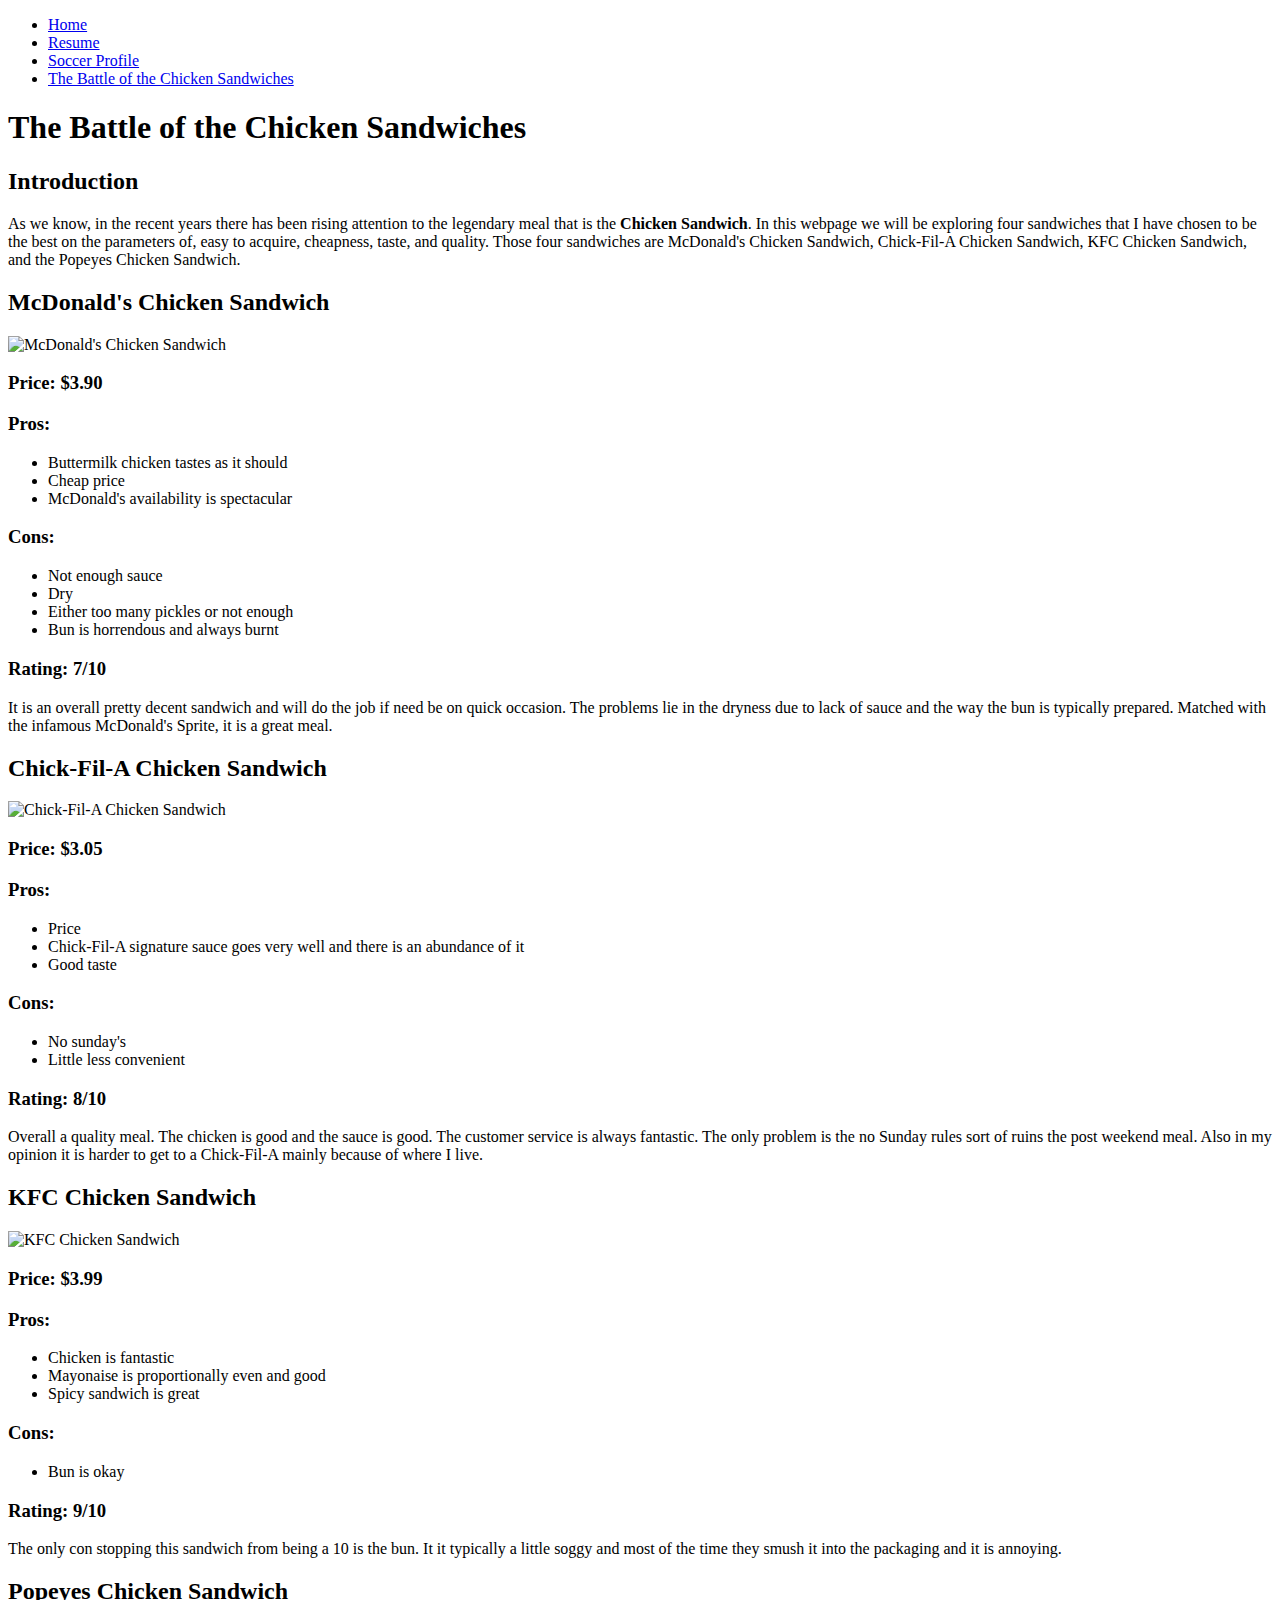
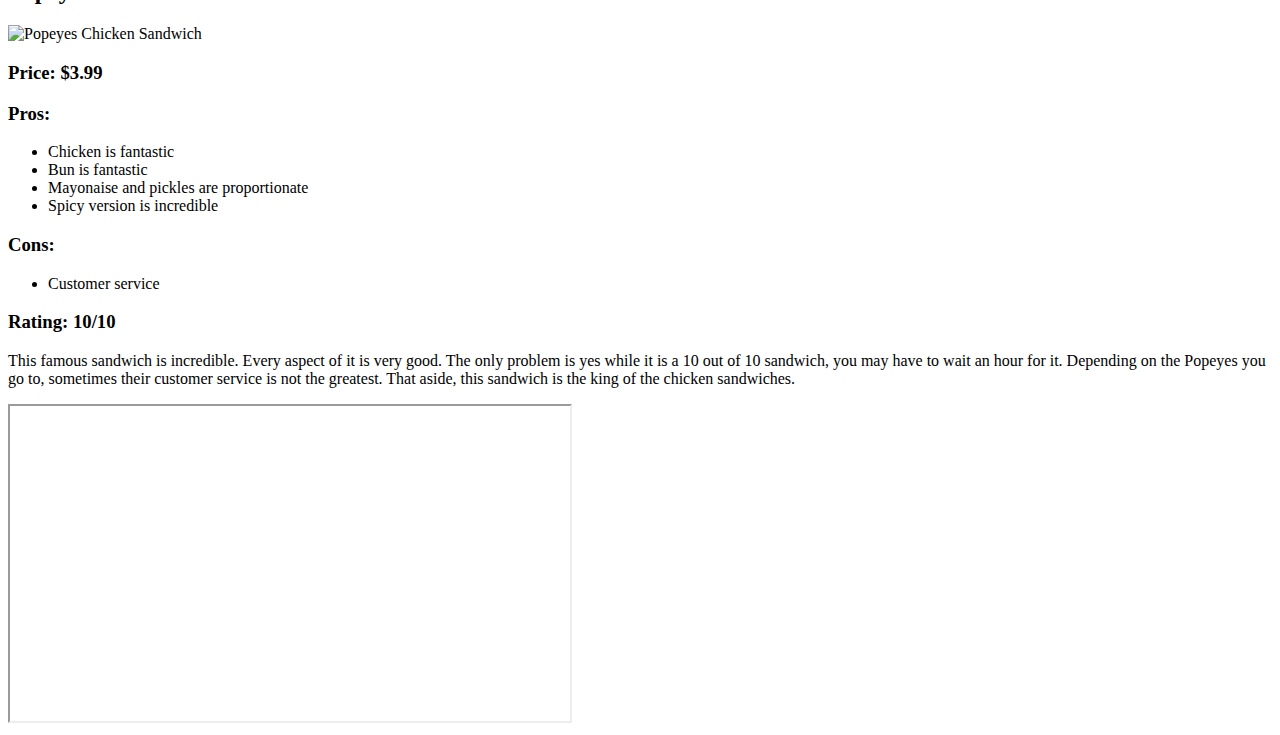
==== chickensandwich.html @ f32a06ec "copied project1" ====
<!DOCTYPE html>
<html lang="en">
<head>
  <meta charset="UTF-8">
  <title>The Battle of the Chicken Sandwiches</title>
</head>

<body>
  <nav>
    <ul>
      <li><a href="index.html">Home</a></li>
      <li><a href="resume.html">Resume</a></li>
      <li><a href="soccerprofile.html">Soccer Profile</a></li>
      <li><a href="chickensandwich.html">The Battle of the Chicken Sandwiches</a></li>
    </ul>
  </nav>
  <section>
    <h1>The Battle of the Chicken Sandwiches</h1>
    <h2>Introduction</h2>
    <p>As we know, in the recent years there has been rising attention to the legendary meal that is the <strong>Chicken Sandwich</strong>. In this webpage we will be exploring four sandwiches that I have chosen to be the best on the parameters of, easy to acquire, cheapness, taste, and quality. Those four sandwiches are McDonald's Chicken Sandwich, Chick-Fil-A Chicken Sandwich, KFC Chicken Sandwich, and the Popeyes Chicken Sandwich.<p>
  </section>
  
  <section>
    <h2>McDonald's Chicken Sandwich</h2>
    <img src="images/mcdonalds.jpg" alt="McDonald's Chicken Sandwich">
    <h3>Price: $3.90</h3>
    <h3>Pros:</h3>
    <ul>
      <li>Buttermilk chicken tastes as it should</li>
      <li>Cheap price</li>
      <li>McDonald's availability is spectacular</li>
    </ul>
    <h3>Cons:</h3>
    <ul>
      <li>Not enough sauce</li>
      <li>Dry</li>
      <li>Either too many pickles or not enough</li>
      <li>Bun is horrendous and always burnt</li>
    </ul>
    <h3>Rating: 7/10</h3>
    <p>It is an overall pretty decent sandwich and will do the job if need be on quick occasion. The problems lie in the dryness due to lack of sauce and the way the bun is typically prepared. Matched with the infamous McDonald's Sprite, it is a great meal.</p>
  </section>
  
  <section>
    <h2>Chick-Fil-A Chicken Sandwich</h2>
    <img src="images/chickfila.jpg" alt="Chick-Fil-A Chicken Sandwich">
    <h3>Price: $3.05</h3>
    <h3>Pros:</h3>
    <ul>
      <li>Price</li>
      <li>Chick-Fil-A signature sauce goes very well and there is an abundance of it</li>
      <li>Good taste</li>
    </ul>
    <h3>Cons:</h3>
    <ul>
      <li>No sunday's</li>
      <li>Little less convenient</li>
    </ul>
    <h3>Rating: 8/10</h3>
    <p>Overall a quality meal. The chicken is good and the sauce is good. The customer service is always fantastic. The only problem is the no Sunday rules sort of ruins the post weekend meal. Also in my opinion it is harder to get to a Chick-Fil-A mainly because of where I live.</p>
  </section>
  
  <section>  
    <h2>KFC Chicken Sandwich</h2>
    <img src="images/kfc.jpg" alt="KFC Chicken Sandwich">
    <h3>Price: $3.99</h3>
    <h3>Pros:</h3>
    <ul>
      <li>Chicken is fantastic</li>
      <li>Mayonaise is proportionally even and good</li>
      <li>Spicy sandwich is great</li>
    </ul>
    <h3>Cons:</h3>
    <ul> 
      <li>Bun is okay</li>
    </ul>
    <h3>Rating: 9/10</h3>
    <p>The only con stopping this sandwich from being a 10 is the bun. It it typically a little soggy and most of the time they smush it into the packaging and it is annoying.</p>
  </section>
  
  <section>
    <h2>Popeyes Chicken Sandwich</h2>
    <img src="images/popeyes.jpg" alt="Popeyes Chicken Sandwich">
    <h3>Price: $3.99</h3>
    <h3>Pros:</h3>
    <ul>
      <li>Chicken is fantastic</li>
      <li>Bun is fantastic</li>
      <li>Mayonaise and pickles are proportionate</li>
      <li>Spicy version is incredible</li>
    </ul>
    <h3>Cons:</h3>
    <ul>
      <li>Customer service</li>
    </ul>
    <h3>Rating: 10/10</h3>
    <p>This famous sandwich is incredible. Every aspect of it is very good. The only problem is yes while it is a 10 out of 10 sandwich, you may have to wait an hour for it. Depending on the Popeyes you go to, sometimes their customer service is not the greatest. That aside, this sandwich is the king of the chicken sandwiches.</p>
    <iframe width="560" height="315" src="https://www.youtube.com/embed/fM_Gb9YBxd0?start=1" title="YouTube video player" allow="accelerometer; autoplay; clipboard-write; encrypted-media; gyroscope; picture-in-picture" allowfullscreen></iframe>
  </section>
</body>
</html>
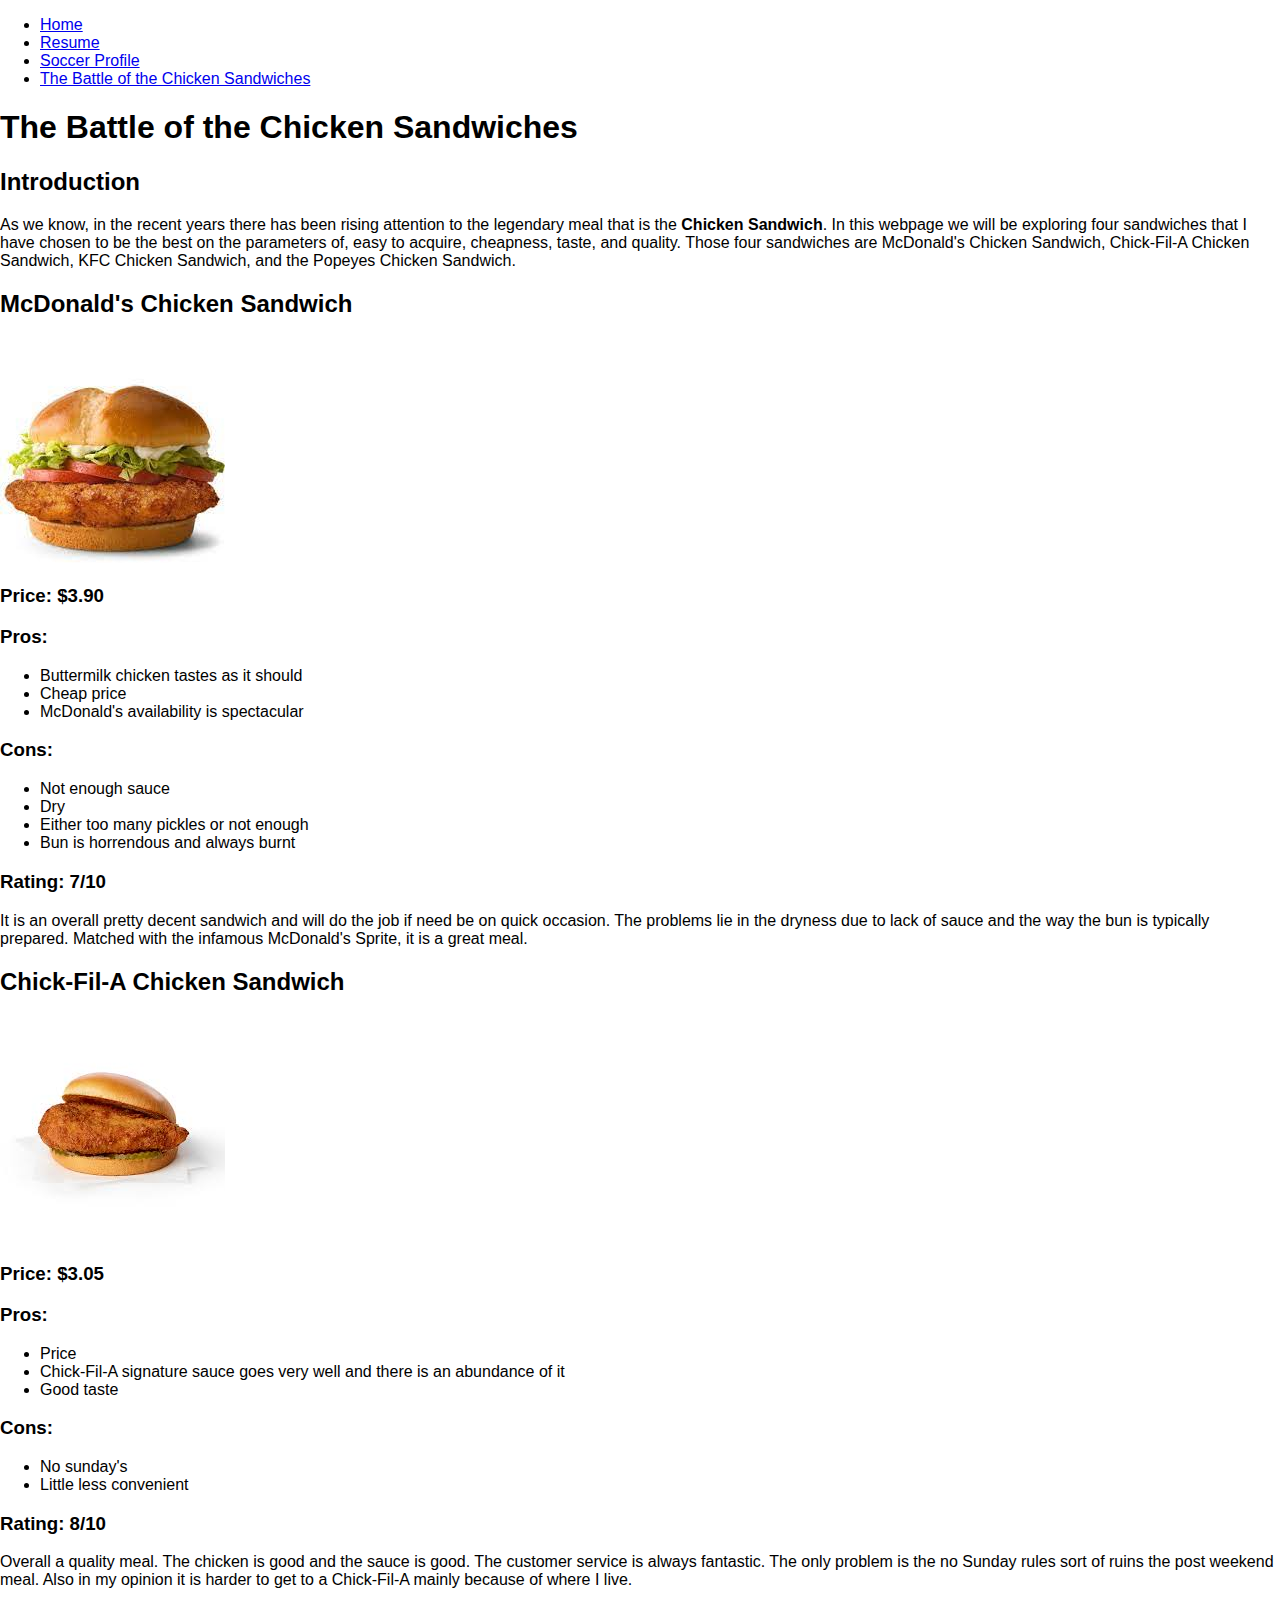
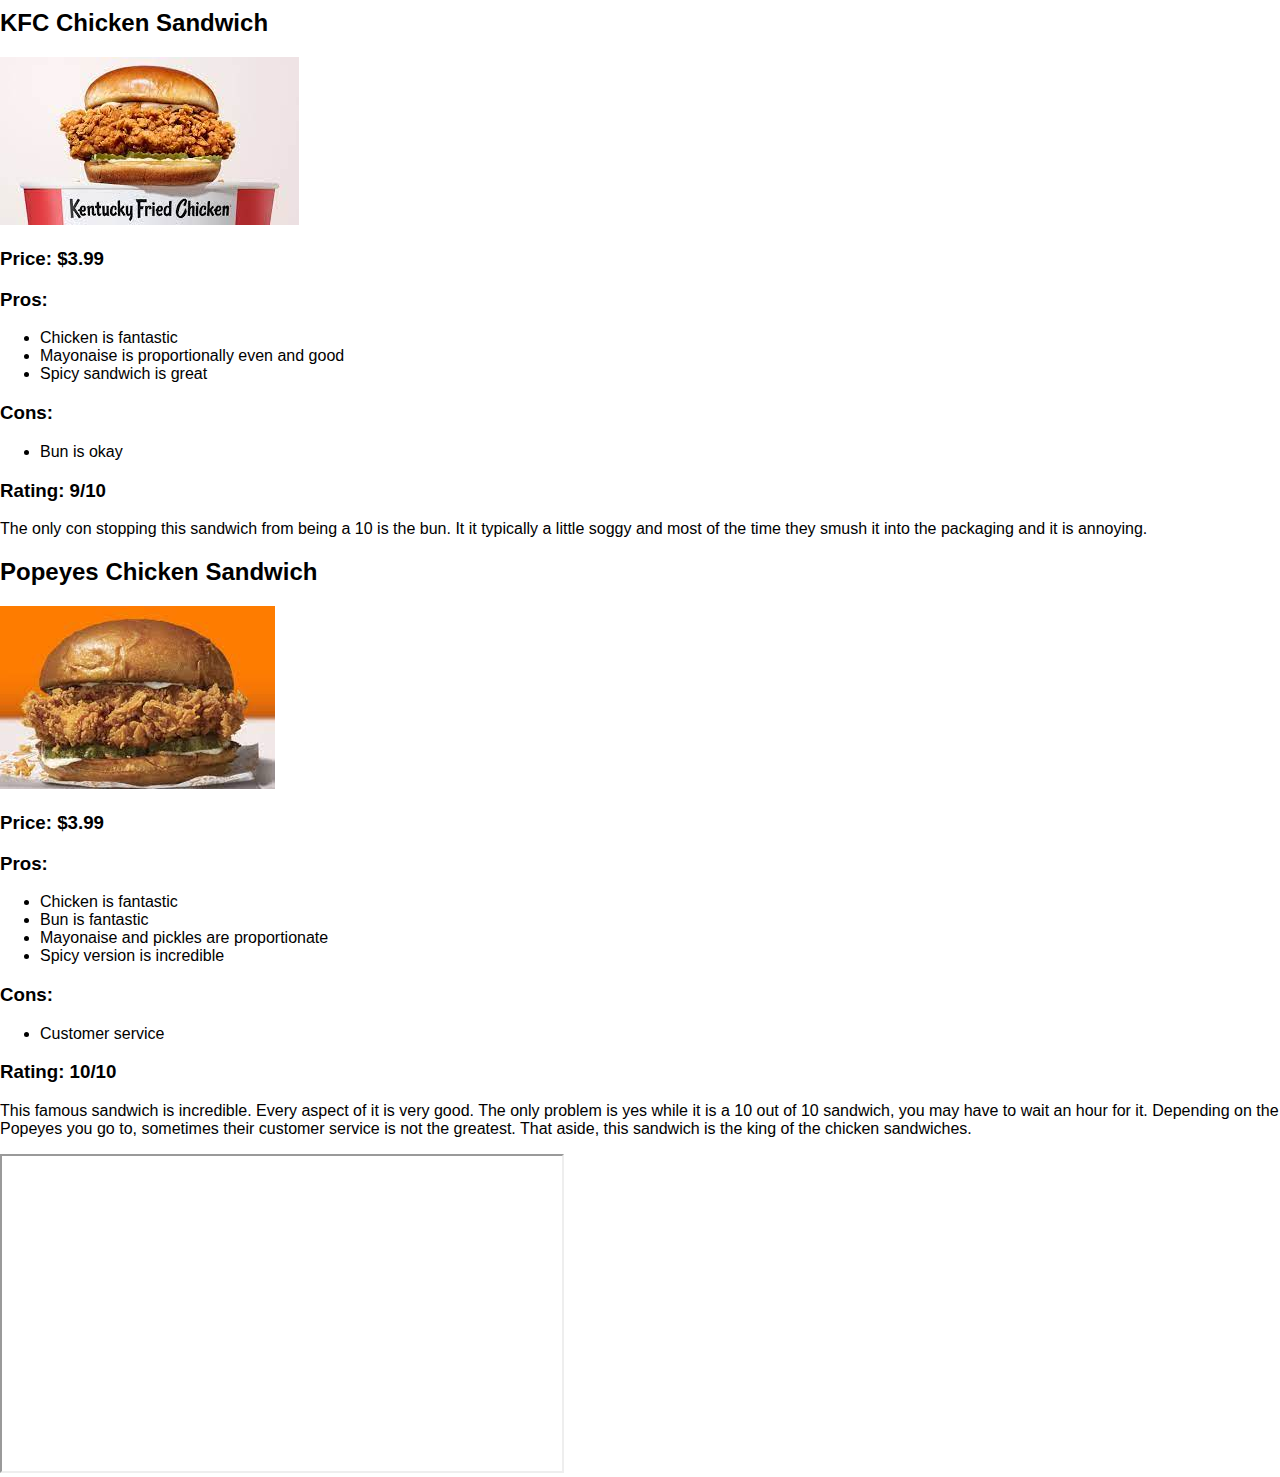
==== commit 2914cda0: "add style sheet reference" ====
--- a/chickensandwich.html
+++ b/chickensandwich.html
@@ -3,6 +3,8 @@
 <head>
   <meta charset="UTF-8">
   <title>The Battle of the Chicken Sandwiches</title>
+  <link rel="stylesheet" href="css/style.css">
+  <link rel="stylesheet" type="text/css" href="css/normalize.css">
 </head>
 
 <body>
--- a/css/style.css
+++ b/css/style.css
@@ -0,0 +1 @@
+
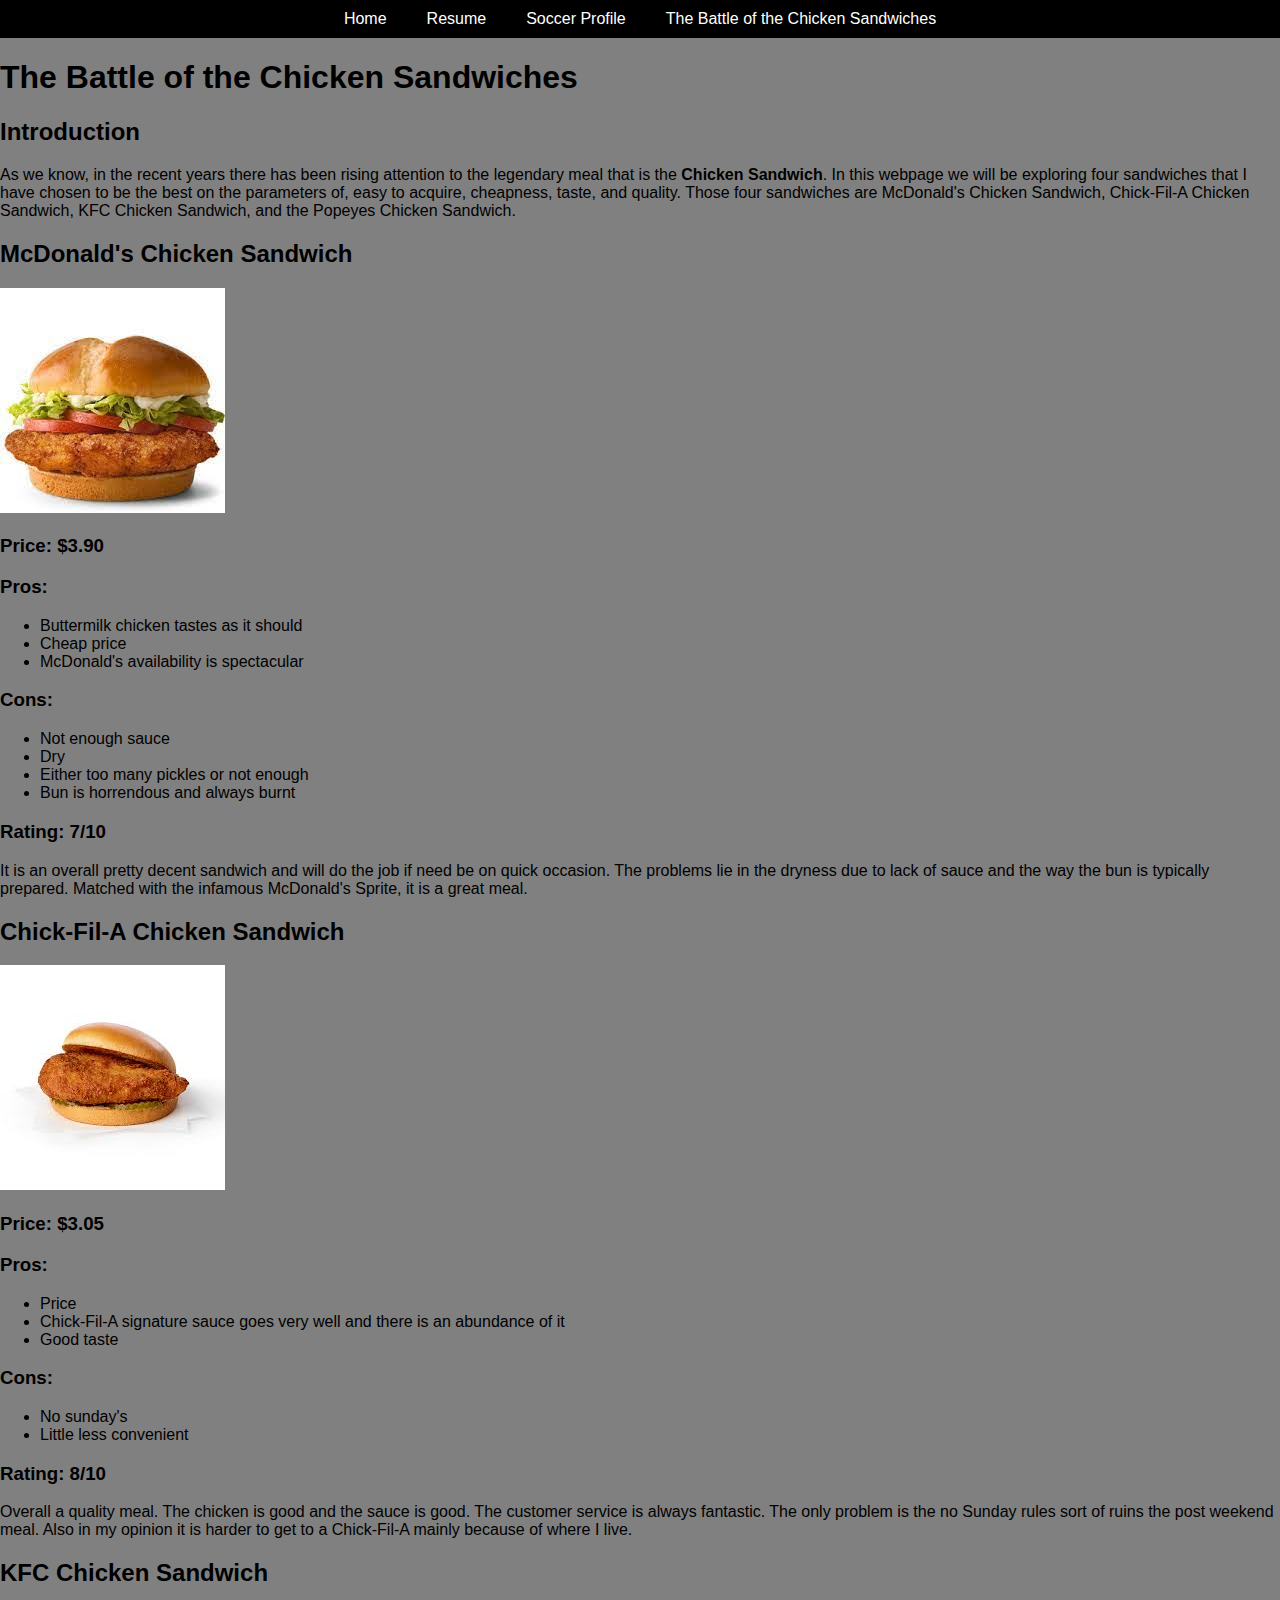
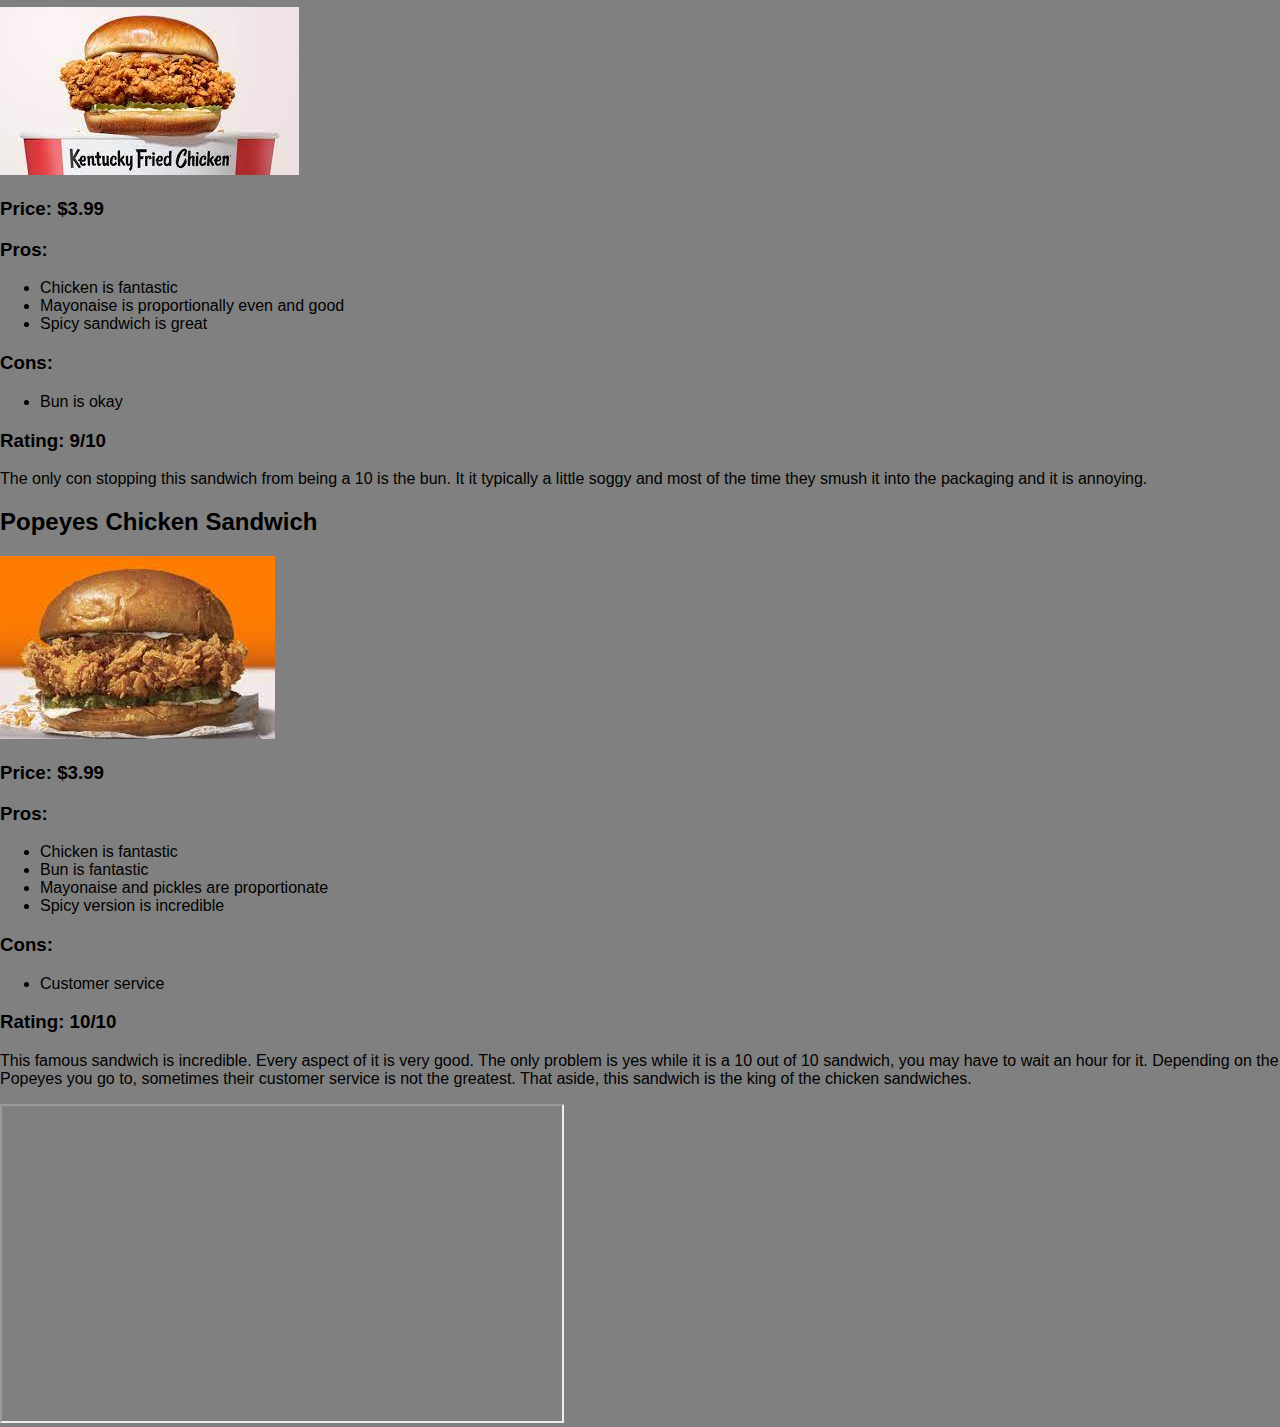
==== commit 414a7933: "fixing navbars" ====
--- a/chickensandwich.html
+++ b/chickensandwich.html
@@ -8,14 +8,16 @@
 </head>
 
 <body>
-  <nav>
-    <ul>
-      <li><a href="index.html">Home</a></li>
-      <li><a href="resume.html">Resume</a></li>
-      <li><a href="soccerprofile.html">Soccer Profile</a></li>
-      <li><a href="chickensandwich.html">The Battle of the Chicken Sandwiches</a></li>
-    </ul>
-  </nav>
+    <nav id="main-navbar">
+        <div id="navbar-container">
+          <ul>
+            <li><a href="index.html">Home</a></li>
+            <li><a href="resume.html">Resume</a></li>
+            <li><a href="soccerprofile.html">Soccer Profile</a></li>
+            <li><a href="chickensandwich.html">The Battle of the Chicken Sandwiches</a></li>
+          </ul>
+        </div>    
+      </nav>
   <section>
     <h1>The Battle of the Chicken Sandwiches</h1>
     <h2>Introduction</h2>
--- a/css/style.css
+++ b/css/style.css
@@ -1 +1,41 @@
+html{
+    background-color: gray;
+}
 
+#main-navbar{
+    background-color: black;
+    overflow: hidden;
+  }
+
+  #navbar-container{
+    float: left;
+    width: 100%;
+    position: relative;
+  }
+  
+  #navbar-container ul{
+    list-style-type: none;
+    margin: 0;
+    padding: 0;
+    position: relative;
+    left: 50%;
+    float: left;
+  }
+
+  #navbar-container ul li{
+    float: left;
+    position: relative;
+    right: 50%;
+    display: block;
+  }
+
+  #navbar-container ul li a{
+    display: block;
+    padding: 10px 20px;
+    color: #fff;
+    text-decoration: none;
+  }
+  
+  #navbar-container ul li a:hover{
+    background-color: gray;
+  }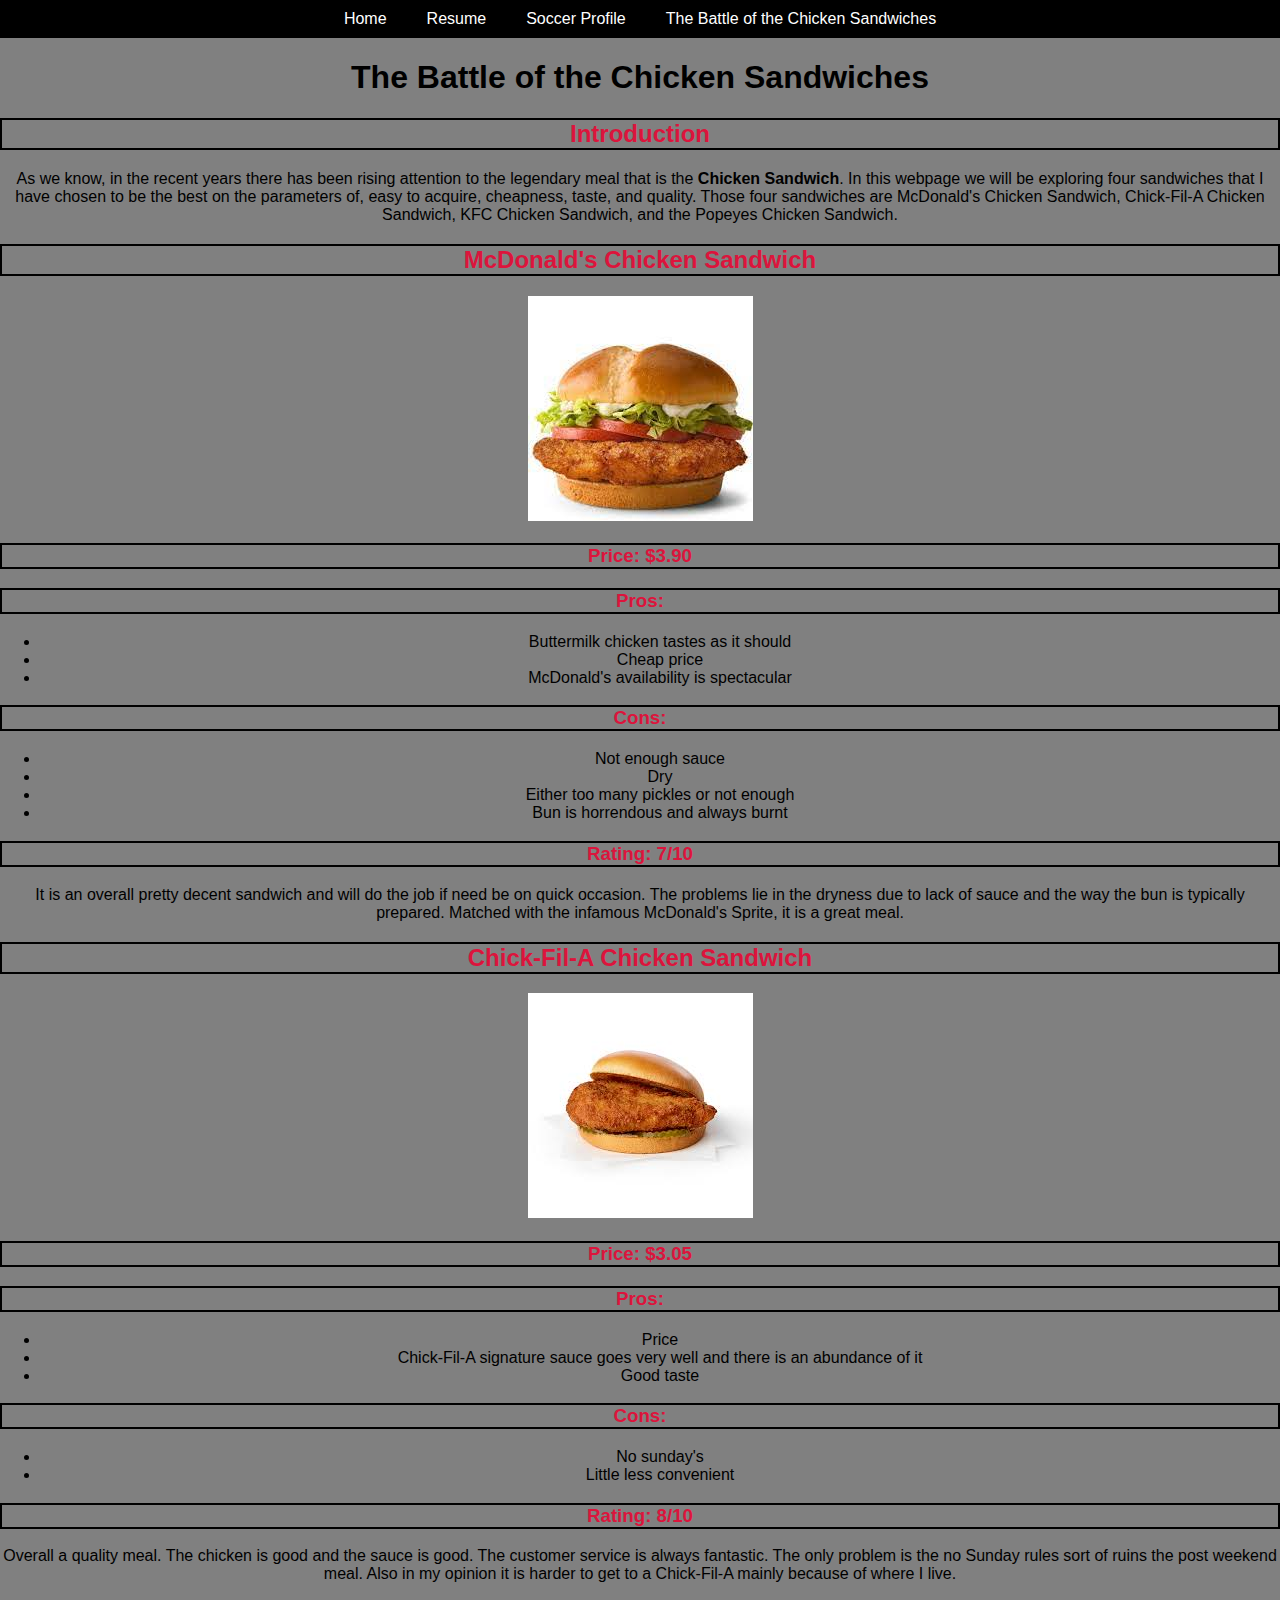
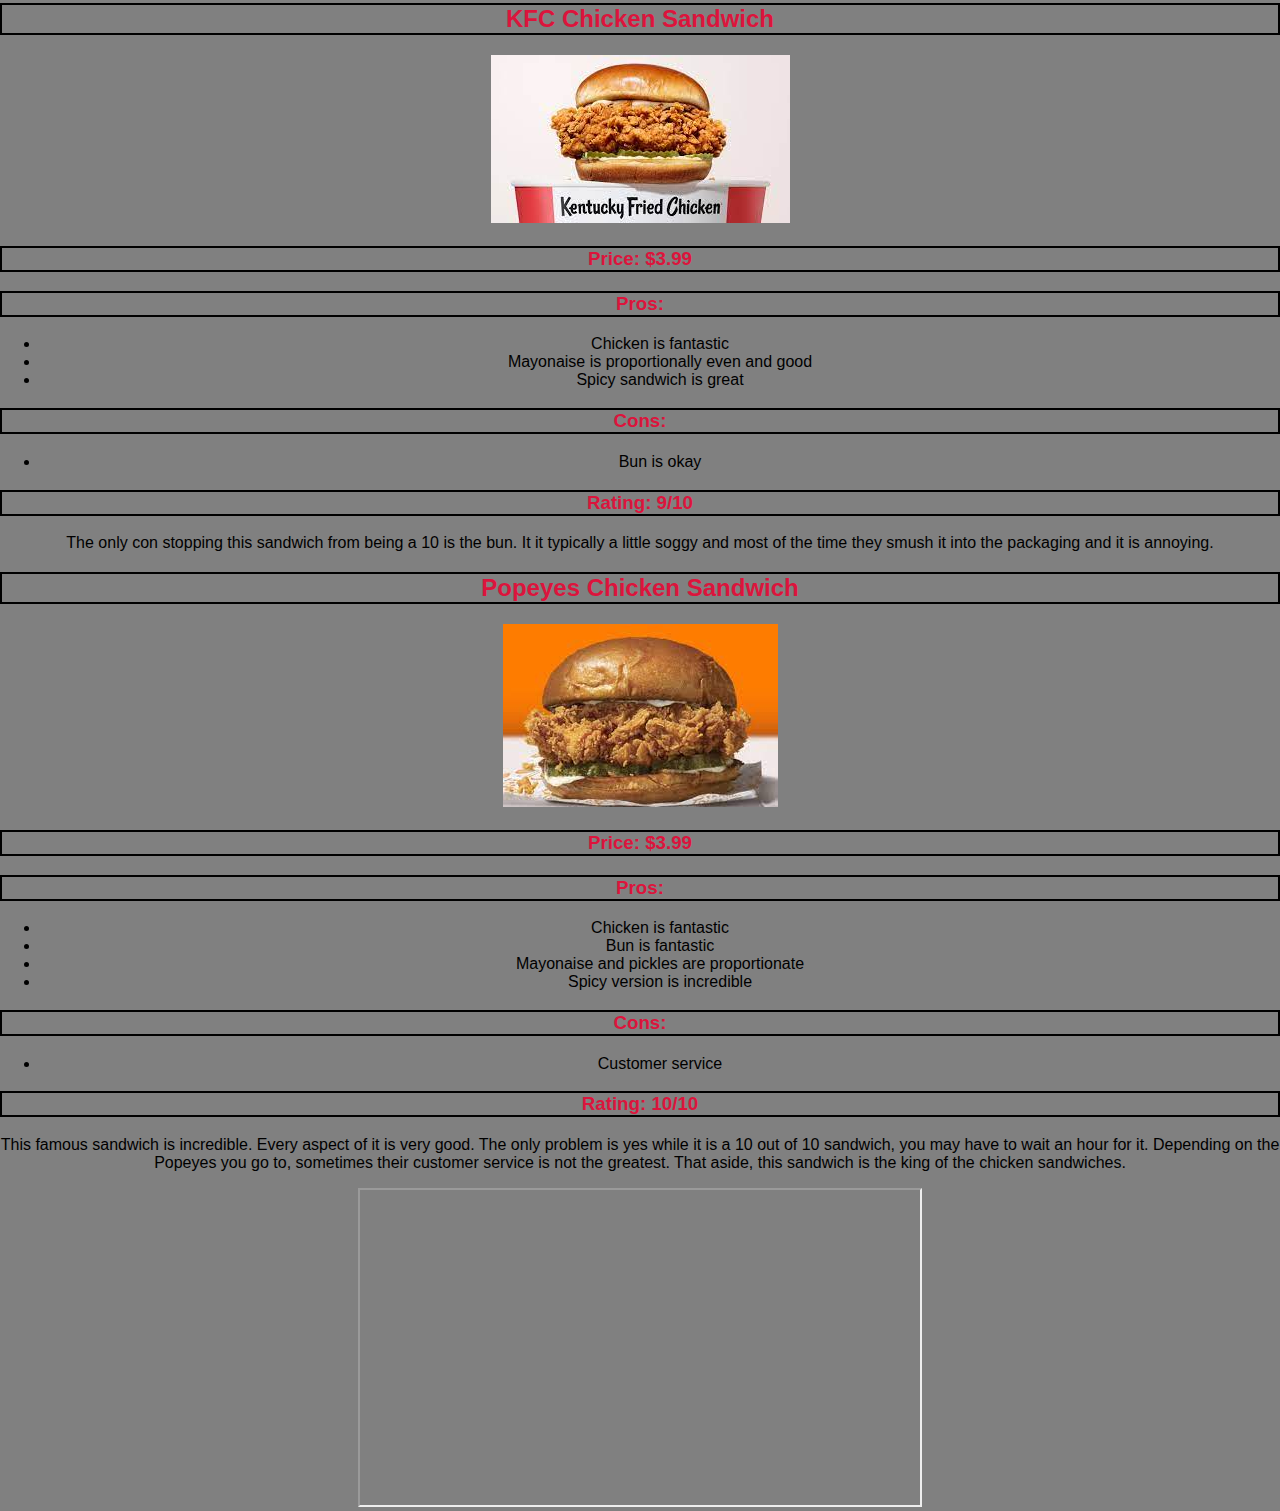
==== commit 2f58ed5b: "sandwich styling" ====
--- a/chickensandwich.html
+++ b/chickensandwich.html
@@ -7,7 +7,7 @@
   <link rel="stylesheet" type="text/css" href="css/normalize.css">
 </head>
 
-<body>
+<body id="sandwich-body">
     <nav id="main-navbar">
         <div id="navbar-container">
           <ul>
--- a/css/style.css
+++ b/css/style.css
@@ -38,4 +38,70 @@
   
   #navbar-container ul li a:hover{
     background-color: gray;
-  }+  }
+
+ #index-body{
+     text-align: center;
+ }
+
+ #index-body ul li{
+     list-style-type: none;
+ }
+
+ #resume-body{
+     text-align: center;
+     width: 1200px;
+ }
+
+ #resume-body ul li{
+     list-style-type: none;
+     font-family: 'Franklin Gothic Medium', 'Arial Narrow', Arial, sans-serif;
+     border: 1px solid black;
+ }
+ 
+ #resume-body li{
+     font-weight: bold;
+ }
+
+ #resume-h1{
+     font-weight: bold;
+     color: red;
+ }
+
+ #resume-body h2 , h3{
+     font-family: 'Segoe UI', Tahoma, Geneva, Verdana, sans-serif;
+ }
+
+ #soccerprofile-body{
+     text-align: center;
+     padding-left: 200px;
+     padding-right: 200px;
+ }
+
+ #soccerprofile-body h1, h2, h3{
+     text-align: center;
+     font-family: 'Gill Sans', 'Gill Sans MT', Calibri, 'Trebuchet MS', sans-serif;
+     color: crimson;
+     border-style: solid;
+     border-width: 2px;
+     border-color: black;
+ }
+
+ #soccerprofile-body ul li{
+     list-style-type: none;
+     font-family: 'Times New Roman', Times, serif;
+ }
+
+ #soccerprofile-body h4{
+     font-family: 'Gill Sans', 'Gill Sans MT', Calibri, 'Trebuchet MS', sans-serif;
+     color: yellow;
+ }
+
+ #me{
+     width: 300px;
+     border-radius: 100px;
+ }
+
+ #sandwich-body{
+     text-align: center;
+ }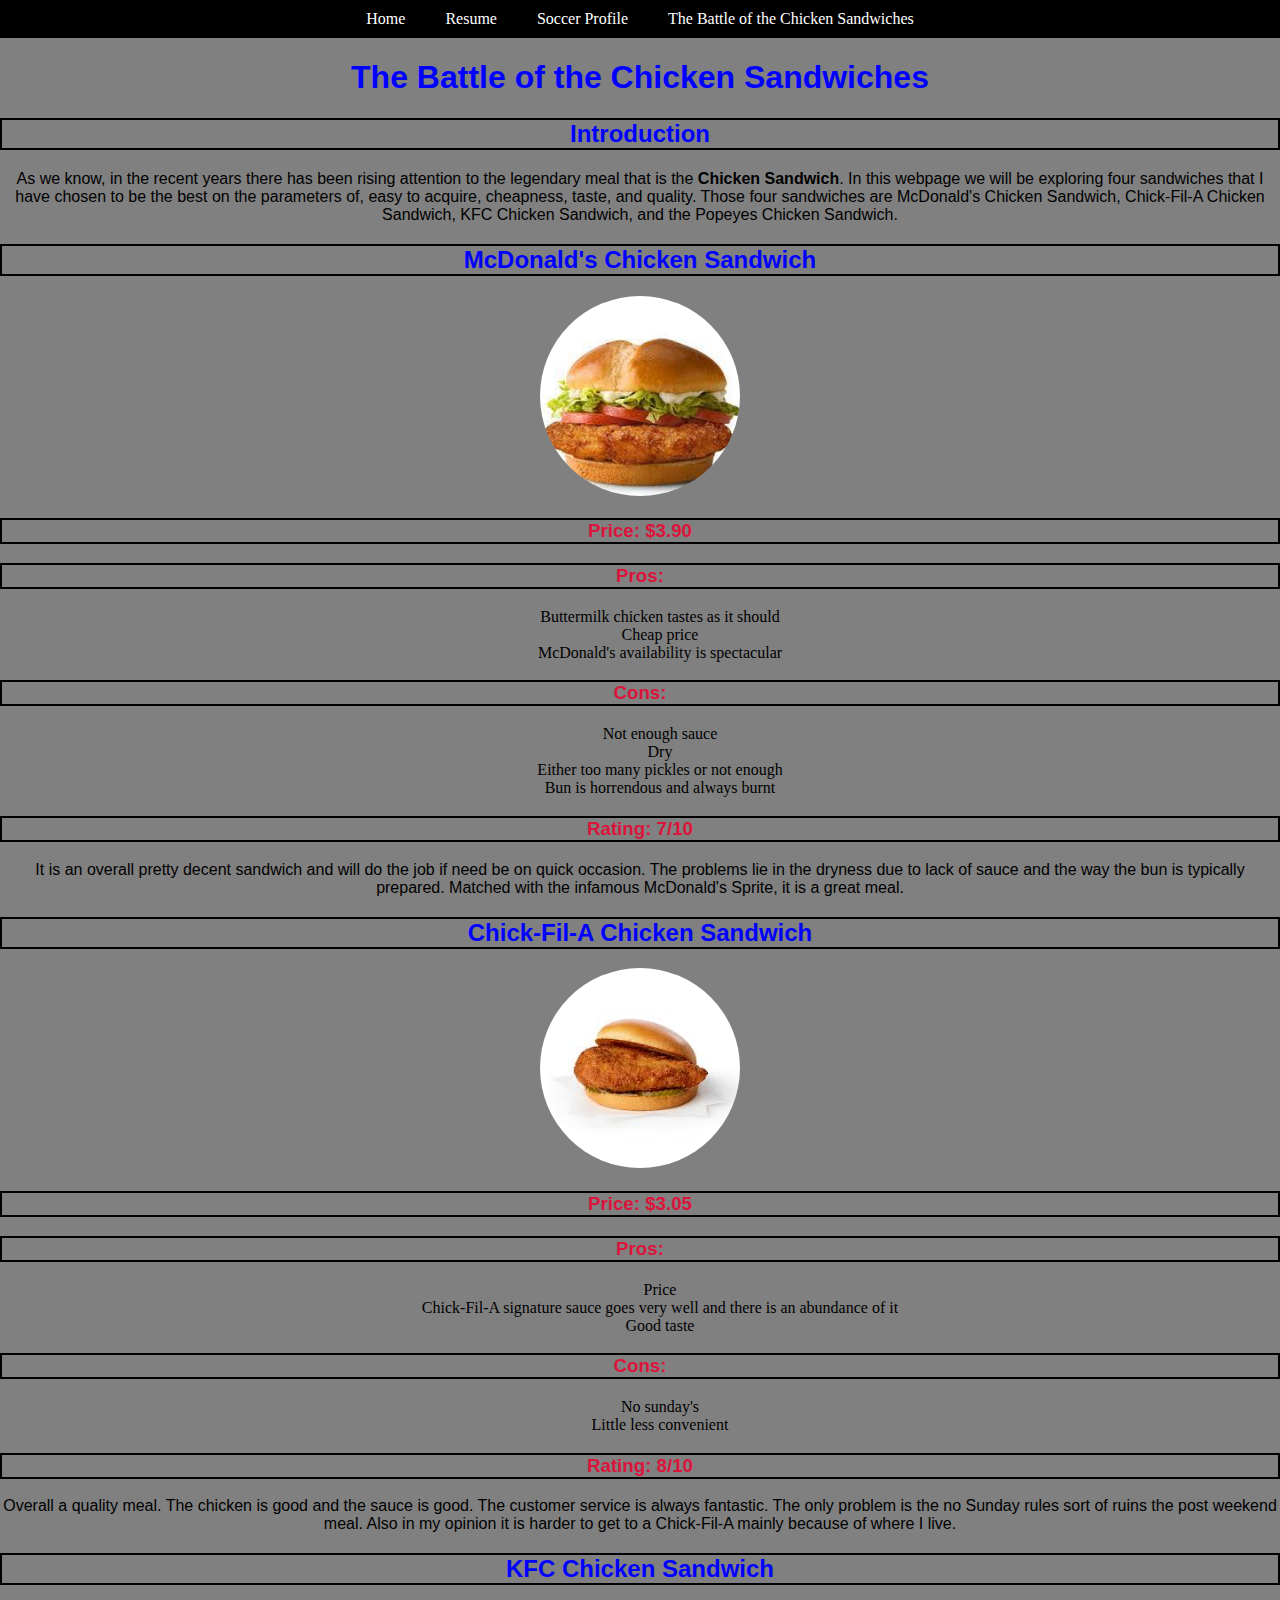
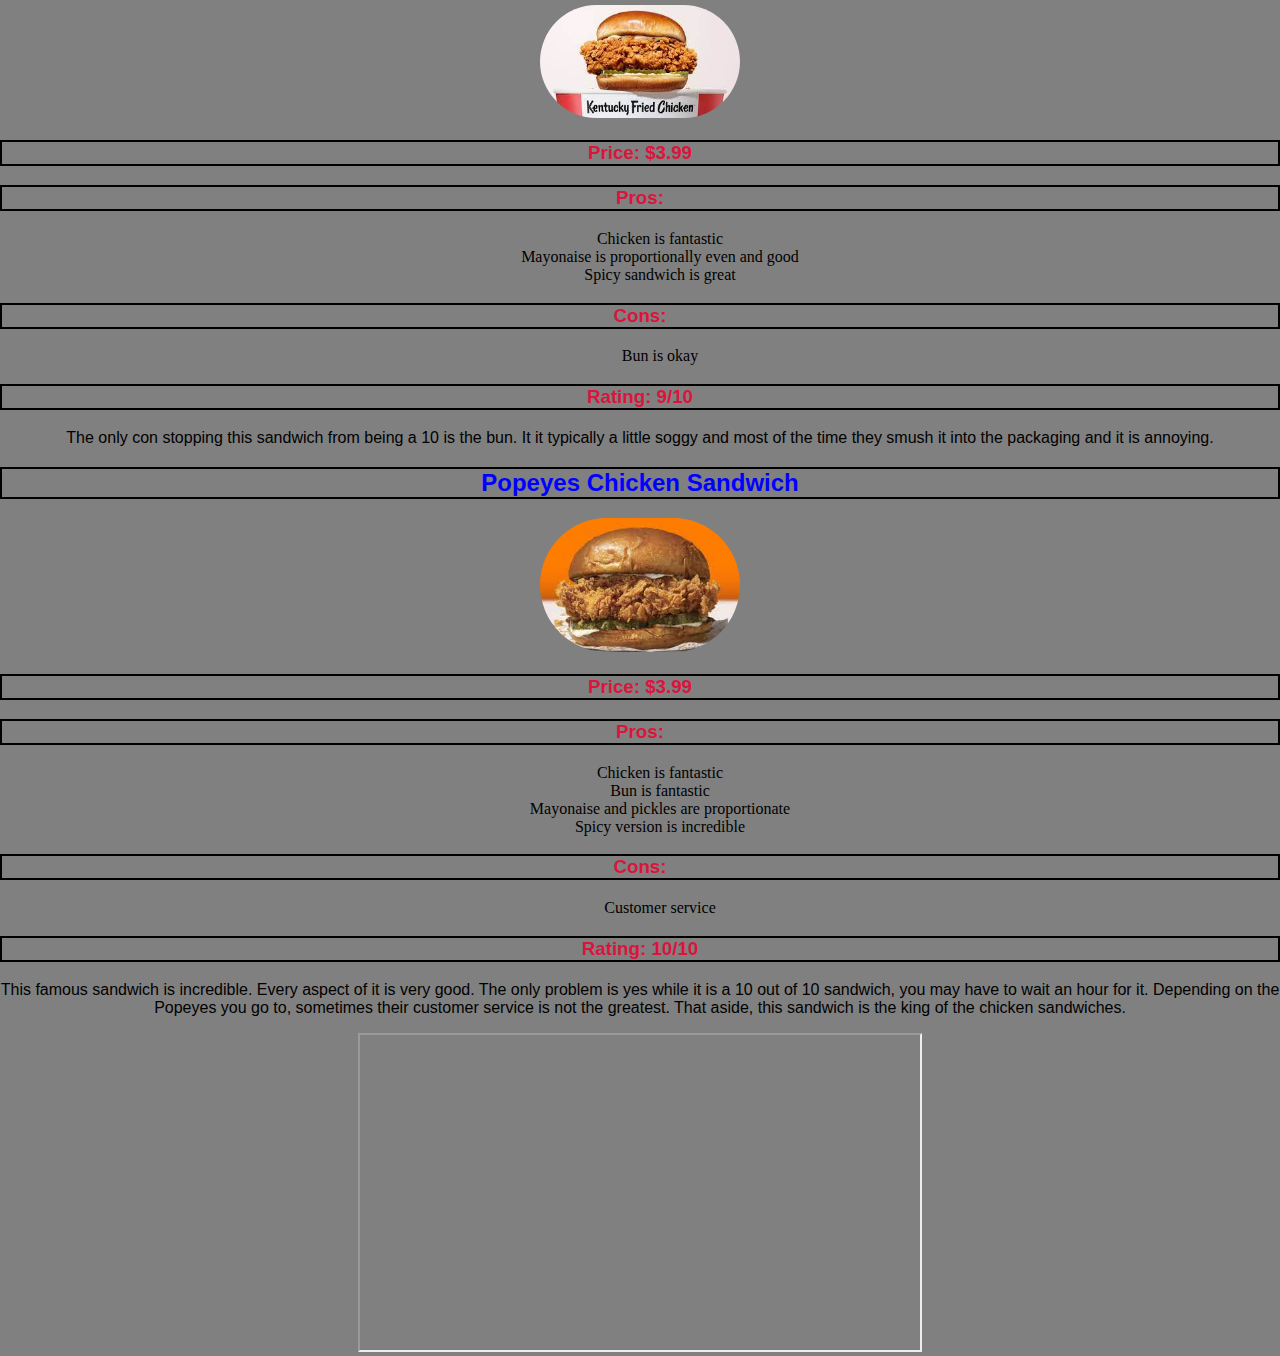
==== commit 33e40b18: "chicken styling" ====
--- a/chickensandwich.html
+++ b/chickensandwich.html
@@ -26,7 +26,7 @@
   
   <section>
     <h2>McDonald's Chicken Sandwich</h2>
-    <img src="images/mcdonalds.jpg" alt="McDonald's Chicken Sandwich">
+    <img id="mcd" src="images/mcdonalds.jpg" alt="McDonald's Chicken Sandwich">
     <h3>Price: $3.90</h3>
     <h3>Pros:</h3>
     <ul>
@@ -47,7 +47,7 @@
   
   <section>
     <h2>Chick-Fil-A Chicken Sandwich</h2>
-    <img src="images/chickfila.jpg" alt="Chick-Fil-A Chicken Sandwich">
+    <img id="chi" src="images/chickfila.jpg" alt="Chick-Fil-A Chicken Sandwich">
     <h3>Price: $3.05</h3>
     <h3>Pros:</h3>
     <ul>
@@ -66,7 +66,7 @@
   
   <section>  
     <h2>KFC Chicken Sandwich</h2>
-    <img src="images/kfc.jpg" alt="KFC Chicken Sandwich">
+    <img id="kfc" src="images/kfc.jpg" alt="KFC Chicken Sandwich">
     <h3>Price: $3.99</h3>
     <h3>Pros:</h3>
     <ul>
@@ -84,7 +84,7 @@
   
   <section>
     <h2>Popeyes Chicken Sandwich</h2>
-    <img src="images/popeyes.jpg" alt="Popeyes Chicken Sandwich">
+    <img id="pop" src="images/popeyes.jpg" alt="Popeyes Chicken Sandwich">
     <h3>Price: $3.99</h3>
     <h3>Pros:</h3>
     <ul>
--- a/css/style.css
+++ b/css/style.css
@@ -104,4 +104,18 @@
 
  #sandwich-body{
      text-align: center;
- }+ }
+
+ #mcd , #pop , #chi , #kfc{
+     width: 200px;
+     border-radius: 100px;
+ }
+
+ #sandwich-body h1, h2{
+     color: blue;
+ }
+
+ #sandwich-body ul li{
+     list-style-type: none;
+     font-family: Cambria, Cochin, Georgia, Times, 'Times New Roman', serif;
+ }
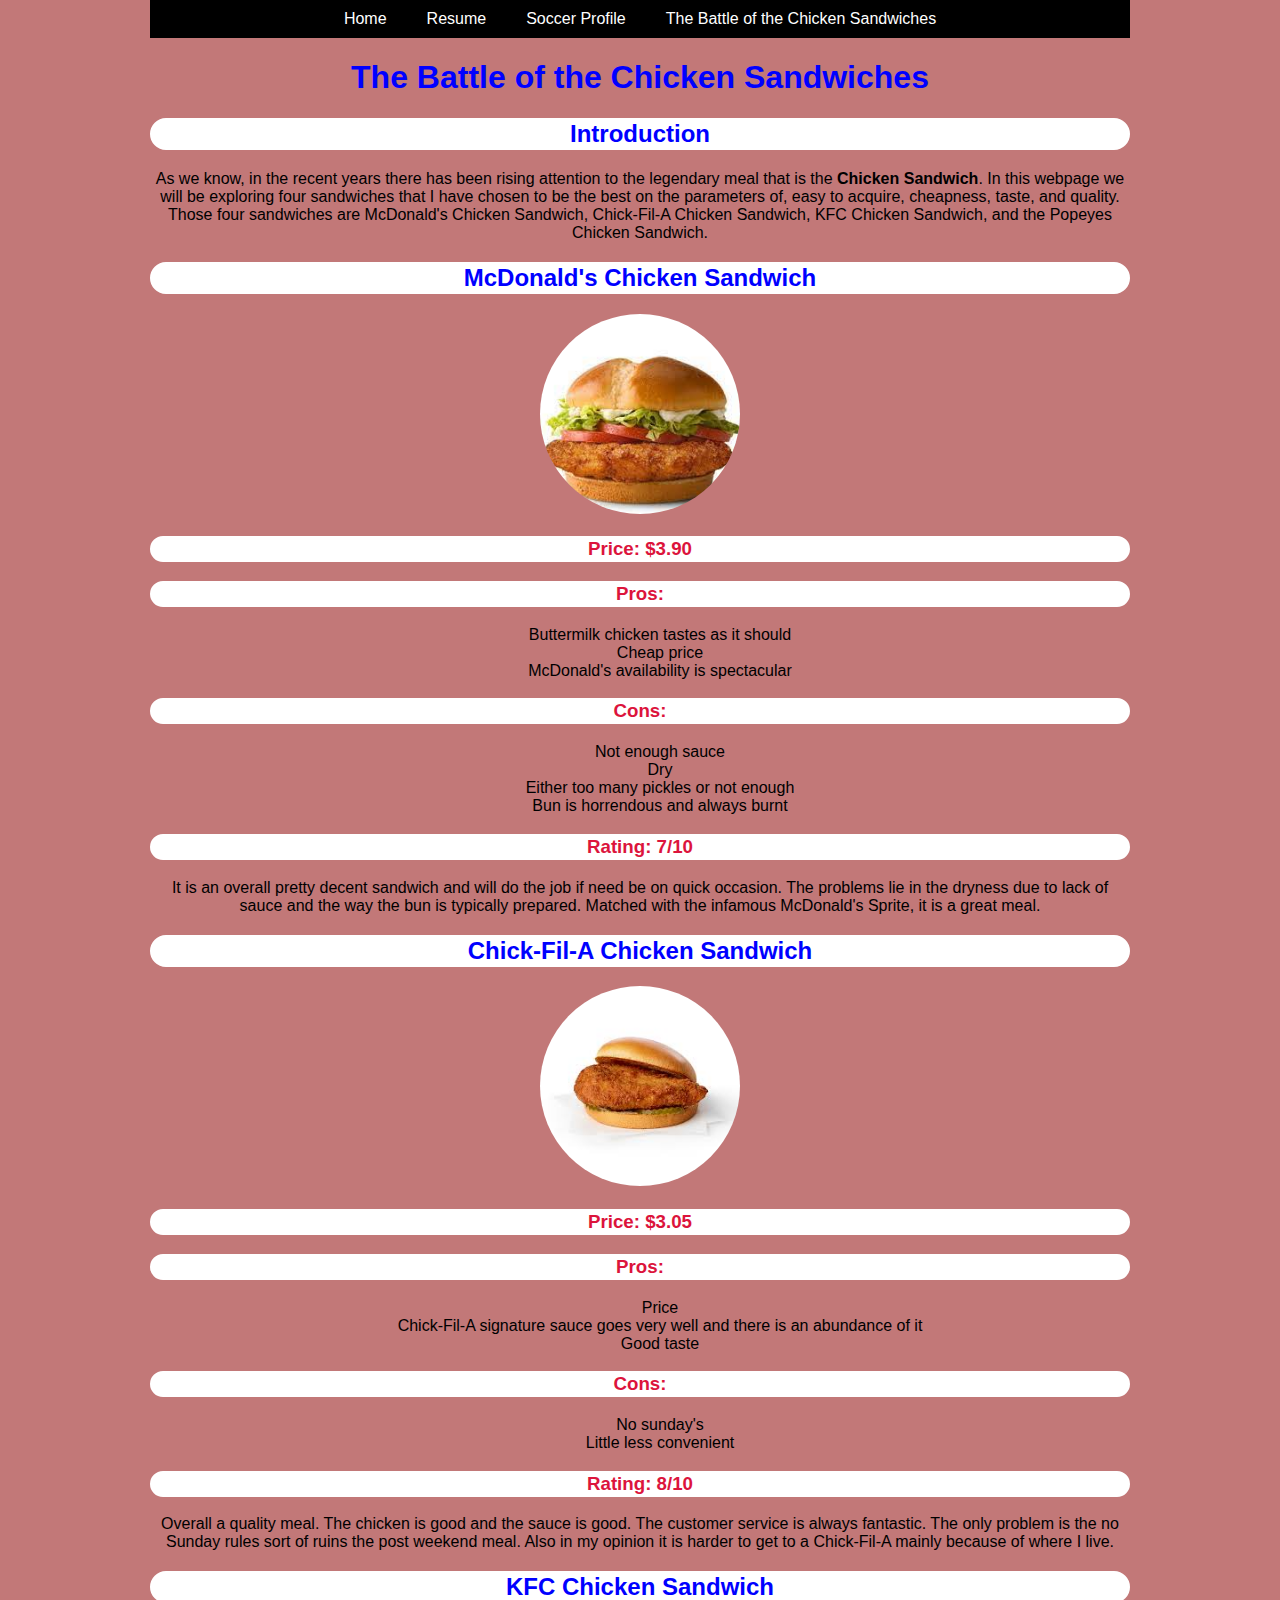
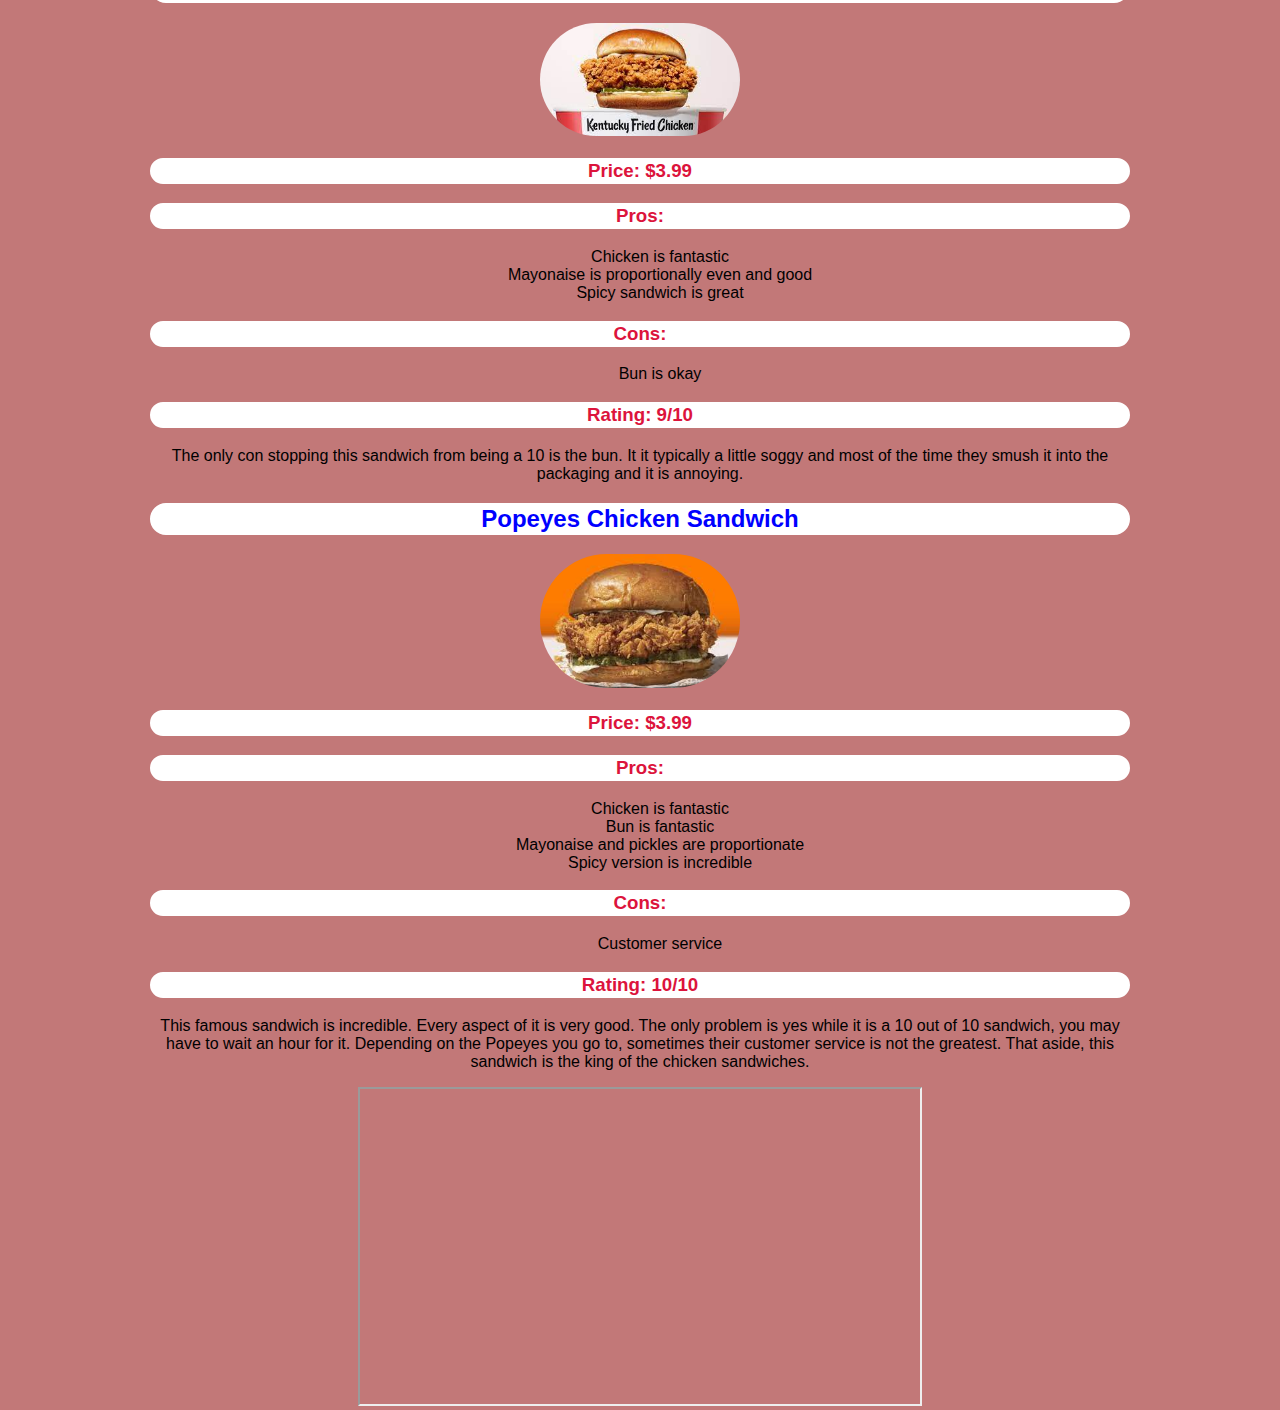
==== commit 123f449a: "fix cascade" ====
--- a/chickensandwich.html
+++ b/chickensandwich.html
@@ -9,15 +9,15 @@
 
 <body id="sandwich-body">
     <nav id="main-navbar">
-        <div id="navbar-container">
-          <ul>
-            <li><a href="index.html">Home</a></li>
-            <li><a href="resume.html">Resume</a></li>
-            <li><a href="soccerprofile.html">Soccer Profile</a></li>
-            <li><a href="chickensandwich.html">The Battle of the Chicken Sandwiches</a></li>
-          </ul>
-        </div>    
-      </nav>
+      <div id="navbar-container">
+        <ul>
+          <li><a href="index.html">Home</a></li>
+          <li><a href="resume.html">Resume</a></li>
+          <li><a href="soccerprofile.html">Soccer Profile</a></li>
+          <li><a href="chickensandwich.html">The Battle of the Chicken Sandwiches</a></li>
+        </ul>
+      </div>    
+    </nav>
   <section>
     <h1>The Battle of the Chicken Sandwiches</h1>
     <h2>Introduction</h2>
--- a/css/style.css
+++ b/css/style.css
@@ -1,5 +1,5 @@
 html{
-    background-color: gray;
+    background-color: rgb(194, 120, 120);
 }
 
 #main-navbar{
@@ -66,10 +66,15 @@
  #resume-h1{
      font-weight: bold;
      color: red;
+     border-style: dashed;
  }
 
  #resume-body h2 , h3{
      font-family: 'Segoe UI', Tahoma, Geneva, Verdana, sans-serif;
+     border-style: dashed;
+     border-width: 1px;
+     border-radius: 50px;
+     background-color: aqua;
  }
 
  #soccerprofile-body{
@@ -84,7 +89,9 @@
      color: crimson;
      border-style: solid;
      border-width: 2px;
-     border-color: black;
+     border-color: white;
+     border-radius: 50px;
+     background-color: white;
  }
 
  #soccerprofile-body ul li{
@@ -104,6 +111,8 @@
 
  #sandwich-body{
      text-align: center;
+     padding-left: 150px;
+     padding-right: 150px;
  }
 
  #mcd , #pop , #chi , #kfc{
@@ -117,5 +126,7 @@
 
  #sandwich-body ul li{
      list-style-type: none;
-     font-family: Cambria, Cochin, Georgia, Times, 'Times New Roman', serif;
+     font-family: 'Lucida Sans', 'Lucida Sans Regular', 'Lucida Grande', 'Lucida Sans Unicode', Geneva, Verdana, sans-serif;
  }
+
+
